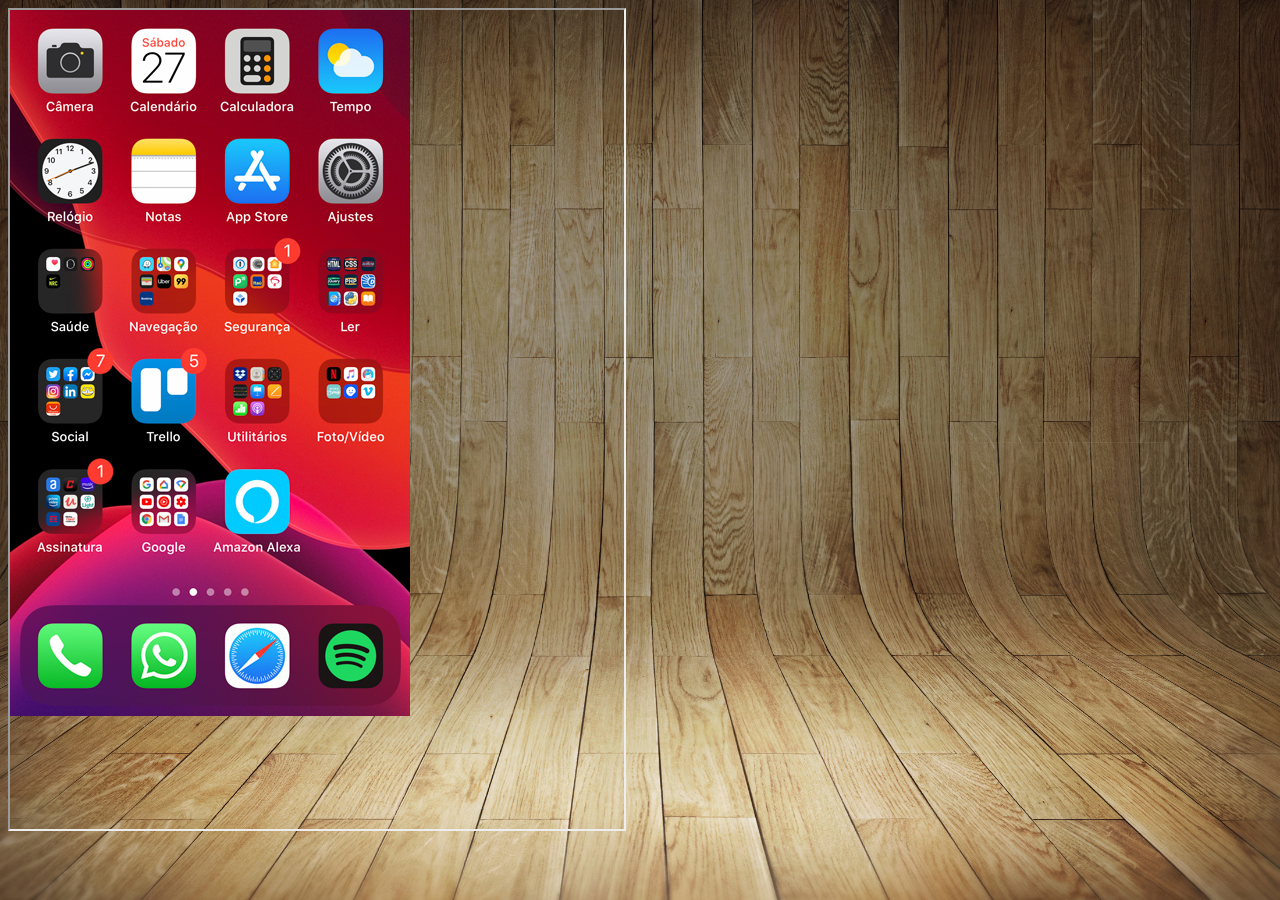
==== index.html @ 120db5db "criação do repositório do projeto" ====
<!DOCTYPE html>
<html lang="pt-br">
<head>
    <meta charset="UTF-8">
    <meta name="viewport" content="width=device-width, initial-scale=1.0">
    <title>Redes Sociais</title>
    <link rel="shortcut icon" href="./imagens/Horizontal_sem_fundo_(1920x1080).ico" type="image/x-icon">
    <style>
        body {
            background-image: url(imagens/fundo-madeira.jpg);
            background-size: cover;
            height: 98vh;
            width: 96vw;
        }
        iframe {
            position: sticky;
            height: 91vh;
            width: 48vw;
        }
    </style>
</head>
<body>
    <nav>

    </nav>
    <iframe src="imagens/tela-home.jpg"></iframe>
  
</body>
</html>
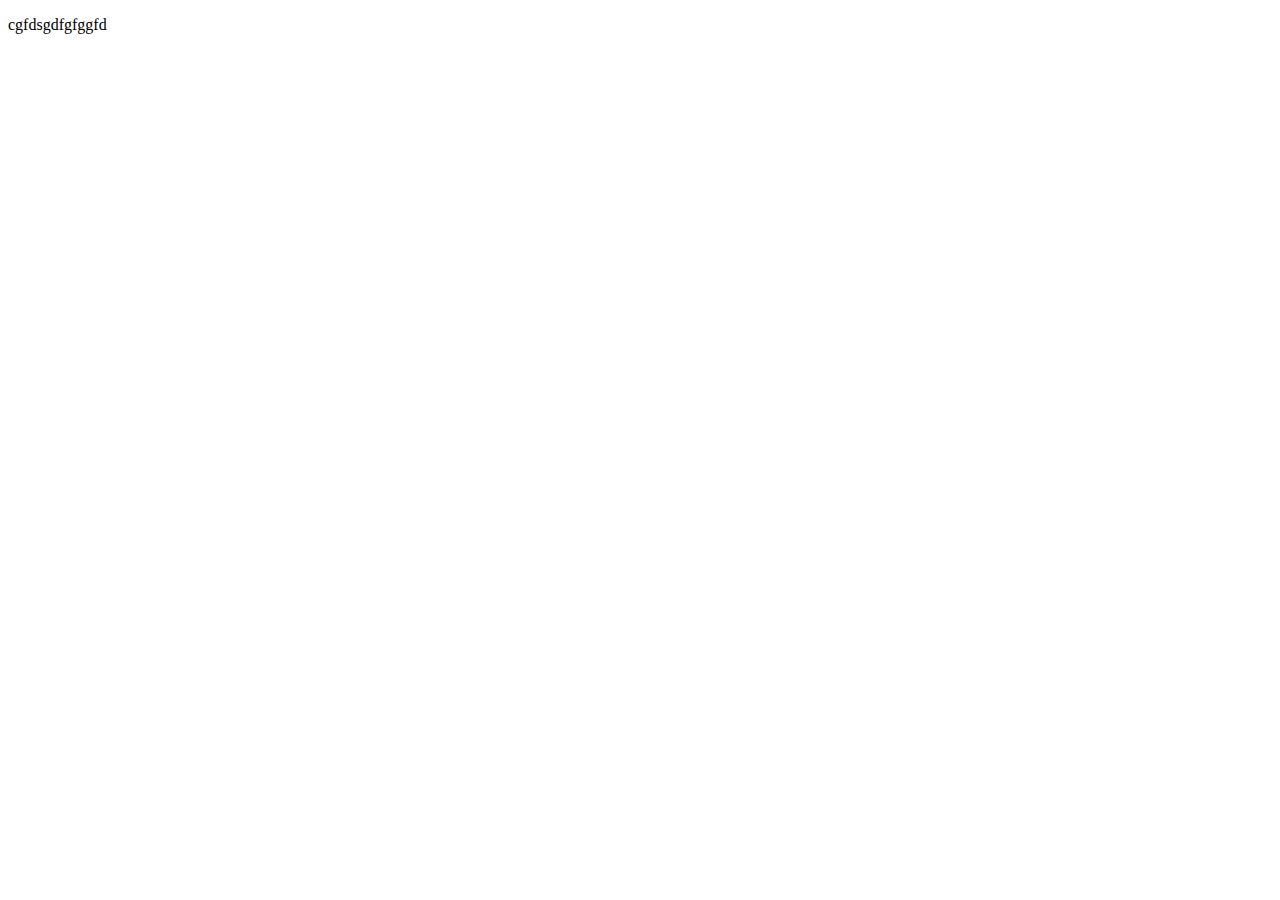
==== commit f269cb72: "index.html criação" ====
--- a/index.html
+++ b/index.html
@@ -4,26 +4,27 @@
     <meta charset="UTF-8">
     <meta name="viewport" content="width=device-width, initial-scale=1.0">
     <title>Redes Sociais</title>
-    <link rel="shortcut icon" href="./imagens/Horizontal_sem_fundo_(1920x1080).ico" type="image/x-icon">
+    <link rel="shortcut icon" href="imagens/Horizontal_sem_fundo_(1920x1080).ico" type="image/x-icon">
     <style>
         body {
-            background-image: url(imagens/fundo-madeira.jpg);
-            background-size: cover;
+            /* background-image: url(imagens/fundo-madeira.jpg);
+
             height: 98vh;
-            width: 96vw;
+            width: 96vw; */
         }
-        iframe {
-            position: sticky;
-            height: 91vh;
-            width: 48vw;
+        
+        main > a {
+           
+          
+          
         }
     </style>
 </head>
 <body>
-    <nav>
-
-    </nav>
-    <iframe src="imagens/tela-home.jpg"></iframe>
-  
+    <p>cgfdsgdfgfggfd</p>
+        <a href="imagens/frame-iphone.png"></a> 
+    
+        
+   
 </body>
 </html>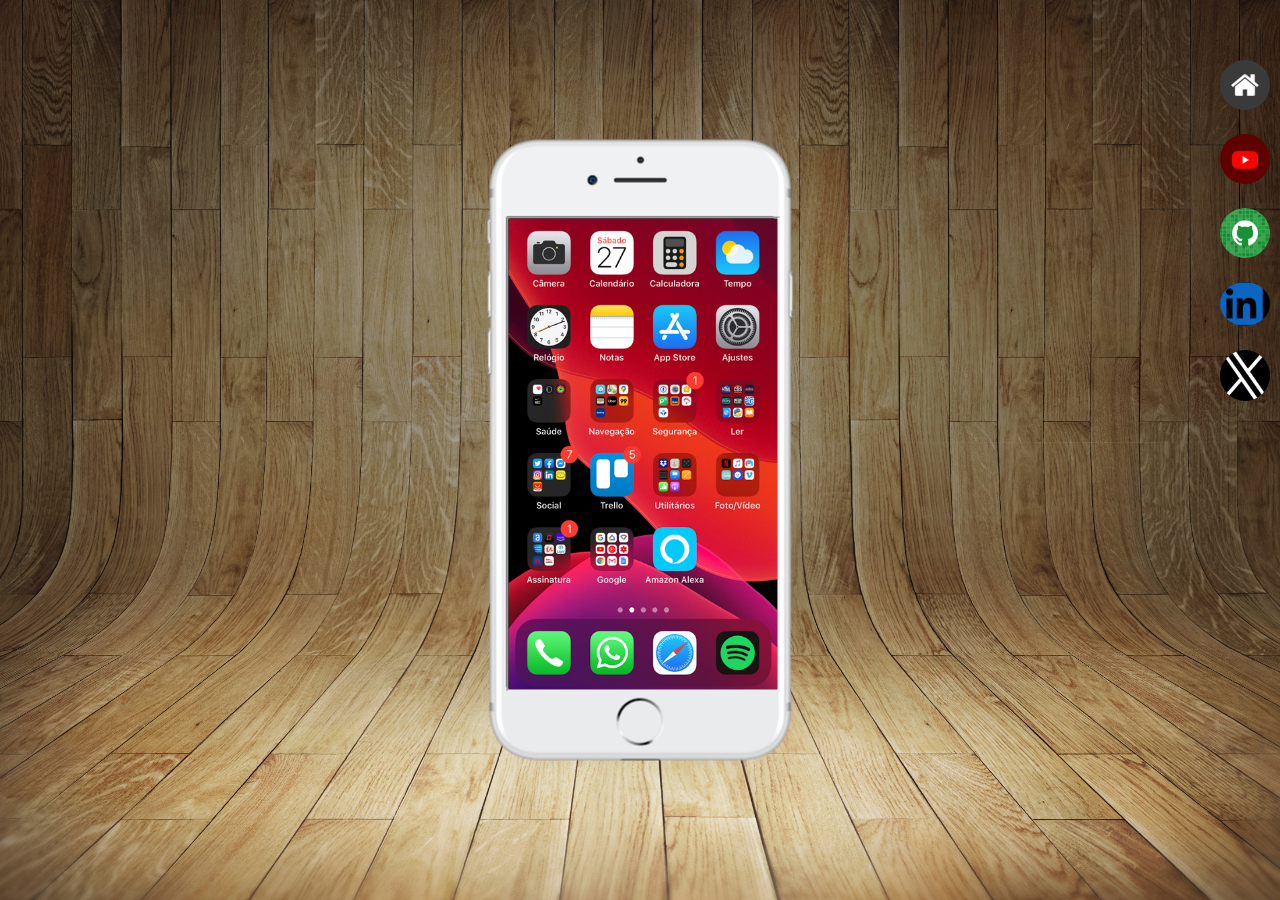
==== commit 38316b58: "criação de botões laterais" ====
--- a/index.html
+++ b/index.html
@@ -1,30 +1,79 @@
 <!DOCTYPE html>
 <html lang="pt-br">
-<head>
-    <meta charset="UTF-8">
-    <meta name="viewport" content="width=device-width, initial-scale=1.0">
-    <title>Redes Sociais</title>
-    <link rel="shortcut icon" href="imagens/Horizontal_sem_fundo_(1920x1080).ico" type="image/x-icon">
+  <head>
+    <meta charset="UTF-8" />
+    <meta name="viewport" content="width=device-width, initial-scale=1.0" />
+    <title> Projeto Redes Sociais</title>
+    <link
+      rel="shortcut icon"
+      href="imagens/Horizontal_sem_fundo_(1920x1080).ico"
+      type="image/x-icon"
+    />
+    <link rel="stylesheet" href="estilos/style.css">
     <style>
-        body {
-            /* background-image: url(imagens/fundo-madeira.jpg);
+      /* #container {
+        position: relative;
+        background-image: url(imagens/fundo-madeira.jpg);
+        background-size: 120% 100%;
+        height: 96vh;
+      }
+      #conteudo {
+        position: absolute;
+        background-image: url(imagens/frame-iphone.png);
+        background-size: 100% 100%;
+        height: 600px;
+        width: 300px;
+        left: 50%;
+        top: 50%;
+        transform: translate(-50%, -50%);
+      }
+      body {
+        font-family: Arial, Helvetica, sans-serif;
+      }
 
-            height: 98vh;
-            width: 96vw; */
-        }
-        
-        main > a {
-           
-          
-          
-        }
+      iframe#tela {
+        position: relative;
+        background-color: red;
+        background-size: 100% 100%;
+        height: 448px;
+        width: 255px;
+        left: 50%;
+        top: 50%;
+        transform: translate(-50%, -50%);
+        border: none;
+      }
+
+      nav {
+        display: block;
+        margin: auto;
+
+        border: none;
+      } */
     </style>
-</head>
-<body>
-    <p>cgfdsgdfgfggfd</p>
-        <a href="imagens/frame-iphone.png"></a> 
-    
-        
-   
-</body>
-</html>+  </head>
+  <body>
+    <main>
+      <!-- <nav>
+        <li><a href="imagens/logo-home.jpg" target="frame">Home</a></li>
+      </nav>
+
+      <section id="container">
+        <section id="conteudo">
+          <iframe src="#" id="tela" name="frame"> </iframe>
+        </section>
+      </section> -->
+
+      <section id="telefone">
+        <iframe src="home.html" name="tela" id="tela"></iframe>
+      </section>
+      <section id="redes-sociais">
+        <a href="#" target="tela"><img src="imagens/logo-home.jpg" alt="Home"></a> <br>
+        <a href="#" target="tela"><img src="imagens/logo-youtube.jpg" alt="Youtube"></a> <br>
+        <a href="#" target="tela"><img src="imagens/logo-github.jpg" alt="GitHub"></a> <br>
+        <a href="#" target="tela"><img src="imagens/Logo-linkedin.jpg" alt="LinKedin"></a> <br>
+        <a href="#" target="tela"><img src="imagens/logo-x.jpg" alt="X"></a>
+      </section>
+
+    </main>
+  </body>
+</html>
--- a/estilos/style.css
+++ b/estilos/style.css
@@ -0,0 +1,66 @@
+@charset "UTF-8";
+
+* {
+    margin: 0px;
+    padding: 0px;
+    font-family: Arial, Helvetica, sans-serif;
+}
+
+html, body {
+    height: 100vh;
+    width: 100vw;
+    background-color: black;
+}
+body {
+    background: url(../imagens/fundo-madeira.jpg) no-repeat top center;
+    background-size: cover;
+    background-attachment: fixed;
+}
+
+main {
+    height: 100vh;
+    position: relative ;
+}
+
+section#telefone {
+    position: absolute;
+    height: 627px;
+    width: 311px;
+    top: 50%;
+    left: 50%;
+    transform: translate(-50%, -50%);
+    background: url(../imagens/frame-iphone.png);
+    background-repeat: no-repeat;
+}
+
+iframe#tela {
+    position: relative;
+    top: 80px;
+    left: 22px;
+    height: 471px;
+    width: 269px;
+}
+section#redes-sociais {
+    text-align: right;
+    padding-top: 50px;
+}
+
+
+
+section#redes-sociais img {
+    margin: 10px;
+
+    /* quando se colocada width ou height, o height ou width fica igual se nao especificado e a figura for quadrada */
+
+    width: 50px;
+    border-radius: 50%;
+    box-shadow: 2px 2px 5 px rgba(0, 0, 0, 0.404);
+    box-sizing: border-box;
+}
+
+section#redes-sociais img:hover {
+    border: 3px solid rgba(255, 255, 255, 0.551);
+    transform: translate(-3px, -3px);
+    box-shadow: 5px 5px 10px rgba(254, 252, 252, 0.616);
+    transition: transform .4s, border 1s;
+}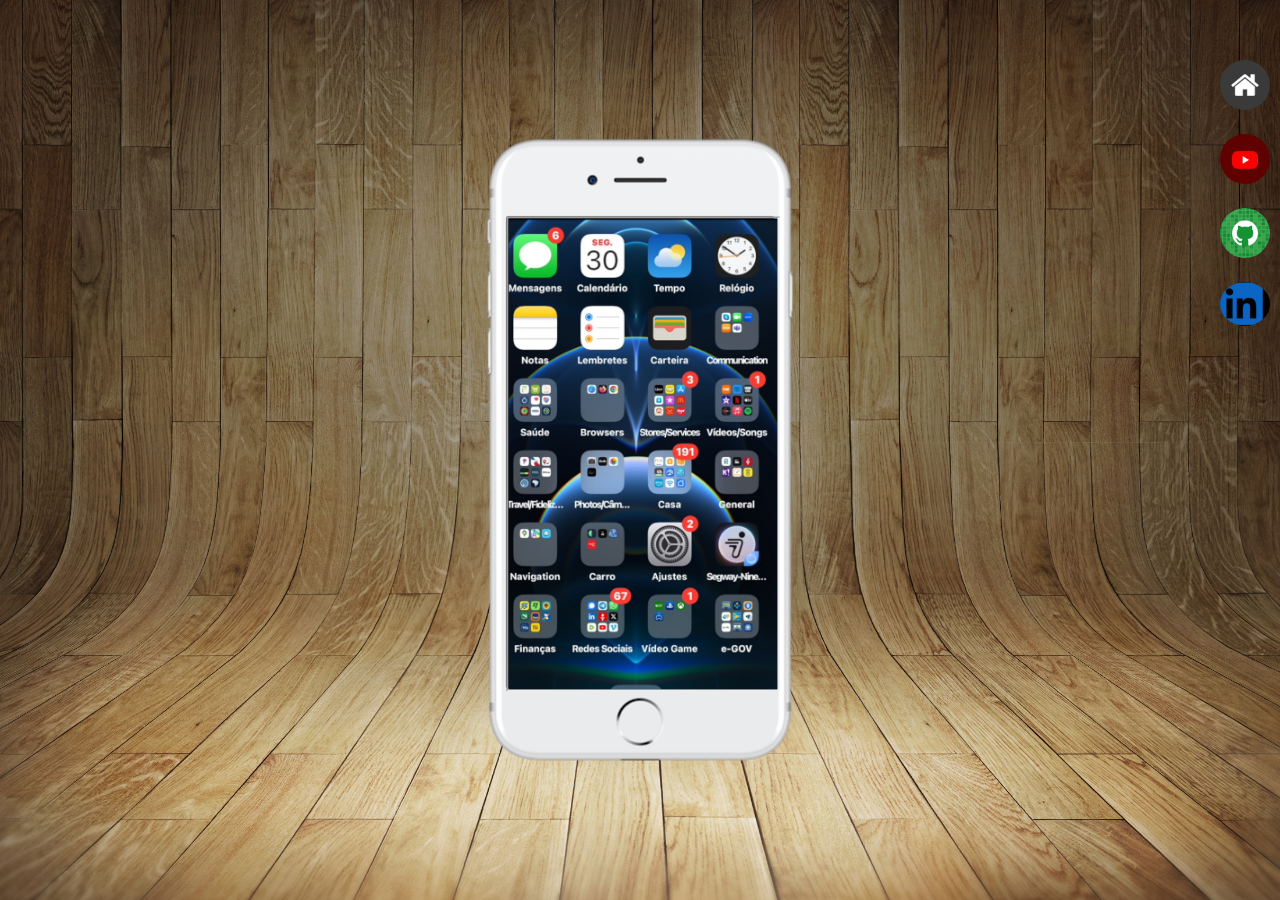
==== commit 4307f05c: "atualização de imagens" ====
--- a/index.html
+++ b/index.html
@@ -10,46 +10,6 @@
       type="image/x-icon"
     />
     <link rel="stylesheet" href="estilos/style.css">
-    <style>
-      /* #container {
-        position: relative;
-        background-image: url(imagens/fundo-madeira.jpg);
-        background-size: 120% 100%;
-        height: 96vh;
-      }
-      #conteudo {
-        position: absolute;
-        background-image: url(imagens/frame-iphone.png);
-        background-size: 100% 100%;
-        height: 600px;
-        width: 300px;
-        left: 50%;
-        top: 50%;
-        transform: translate(-50%, -50%);
-      }
-      body {
-        font-family: Arial, Helvetica, sans-serif;
-      }
-
-      iframe#tela {
-        position: relative;
-        background-color: red;
-        background-size: 100% 100%;
-        height: 448px;
-        width: 255px;
-        left: 50%;
-        top: 50%;
-        transform: translate(-50%, -50%);
-        border: none;
-      }
-
-      nav {
-        display: block;
-        margin: auto;
-
-        border: none;
-      } */
-    </style>
   </head>
   <body>
     <main>
@@ -67,11 +27,10 @@
         <iframe src="home.html" name="tela" id="tela"></iframe>
       </section>
       <section id="redes-sociais">
-        <a href="#" target="tela"><img src="imagens/logo-home.jpg" alt="Home"></a> <br>
-        <a href="#" target="tela"><img src="imagens/logo-youtube.jpg" alt="Youtube"></a> <br>
-        <a href="#" target="tela"><img src="imagens/logo-github.jpg" alt="GitHub"></a> <br>
-        <a href="#" target="tela"><img src="imagens/Logo-linkedin.jpg" alt="LinKedin"></a> <br>
-        <a href="#" target="tela"><img src="imagens/logo-x.jpg" alt="X"></a>
+        <a href="home.html" target="tela"><img src="imagens/logo-home.jpg" alt="Home"></a> <br>
+        <a href="youtube.html" target="tela"><img src="imagens/logo-youtube.jpg" alt="Youtube"></a> <br>
+        <a href="github.html" target="tela"><img src="imagens/logo-github.jpg" alt="GitHub"></a> <br>
+        <a href="linkedin.html" target="tela"><img src="imagens/Logo-linkedin.jpg" alt="LinKedin"></a> <br>
       </section>
 
     </main>
